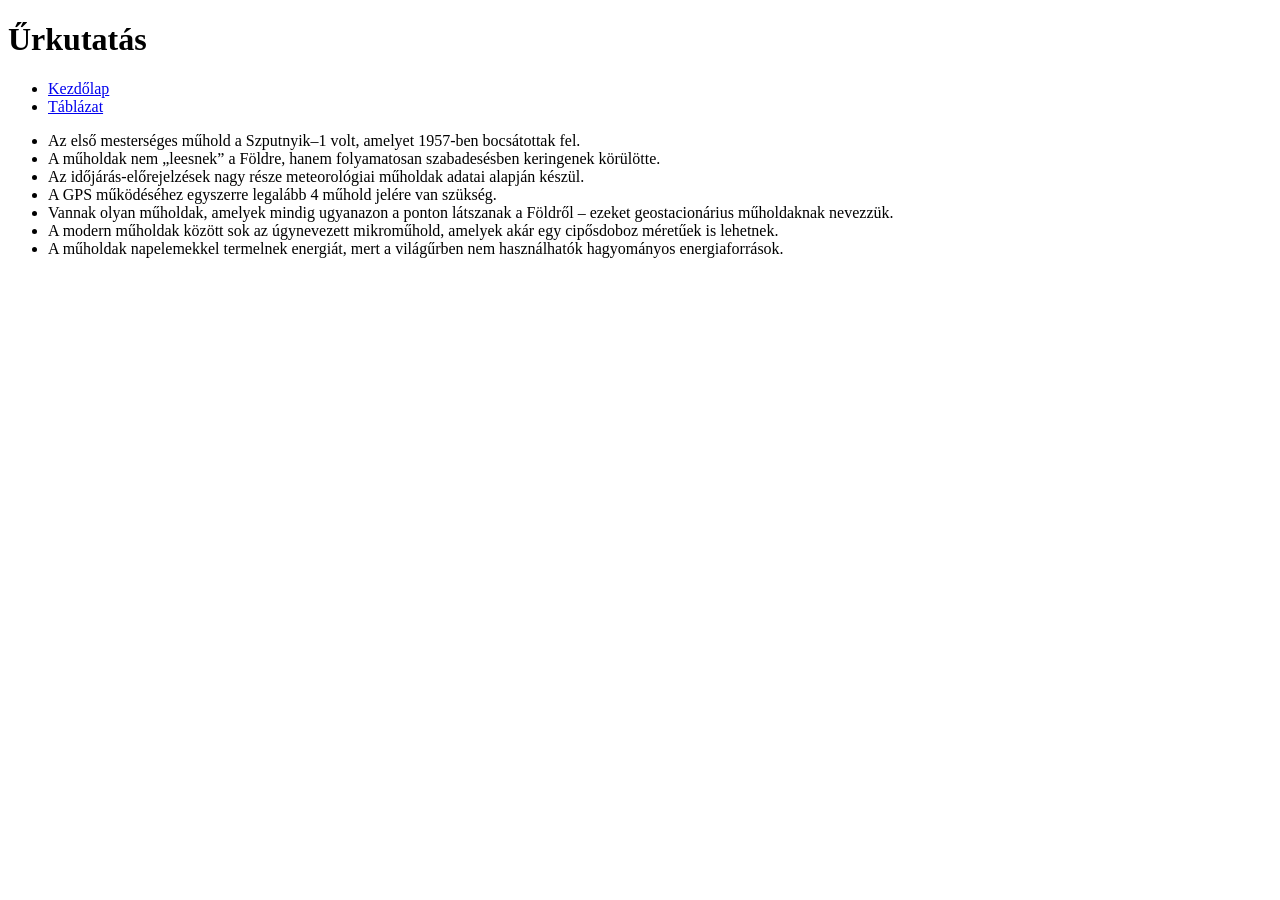
==== index.html @ b3b54368 "45" ====
<!DOCTYPE html>
<html lang="en">
<head>
    <meta charset="UTF-8">
    <meta name="viewport" content="width=device-width, initial-scale=1.0">
    <meta name="description" content="dolgozat">
    <meta name="author" content="leiszt vince">
    <title>Leiszt Vince</title>
</head>
<body>
    <main>
        <header><h1>Űrkutatás</h1></header>
        <nav>
        <ul>
            <li>
                <a href="#">Kezdőlap</a>
            </li>
            <li>
                <a href="#">Táblázat</a>
            </li>
            
        </ul>
        </nav>
        <article>
            <ul>
                <li>Az első mesterséges műhold a Szputnyik–1 volt, amelyet 1957-ben bocsátottak fel.
                <li>A műholdak nem „leesnek” a Földre, hanem folyamatosan szabadesésben keringenek körülötte.</li>
                <li>Az időjárás-előrejelzések nagy része meteorológiai műholdak adatai alapján készül. </li>
                <li>A GPS működéséhez egyszerre legalább 4 műhold jelére van szükség.</li>
                <li>Vannak olyan műholdak, amelyek mindig ugyanazon a ponton látszanak a Földről – ezeket geostacionárius műholdaknak nevezzük.</li>
                <li>A modern műholdak között sok az úgynevezett mikroműhold, amelyek akár egy cipősdoboz méretűek is lehetnek.</li>
                <li>A műholdak napelemekkel termelnek energiát, mert a világűrben nem használhatók hagyományos energiaforrások. </li>
            </ul>
        </article>
        <aside></aside>
        
        <footer></footer>
    </main>
    
</body>
</html>
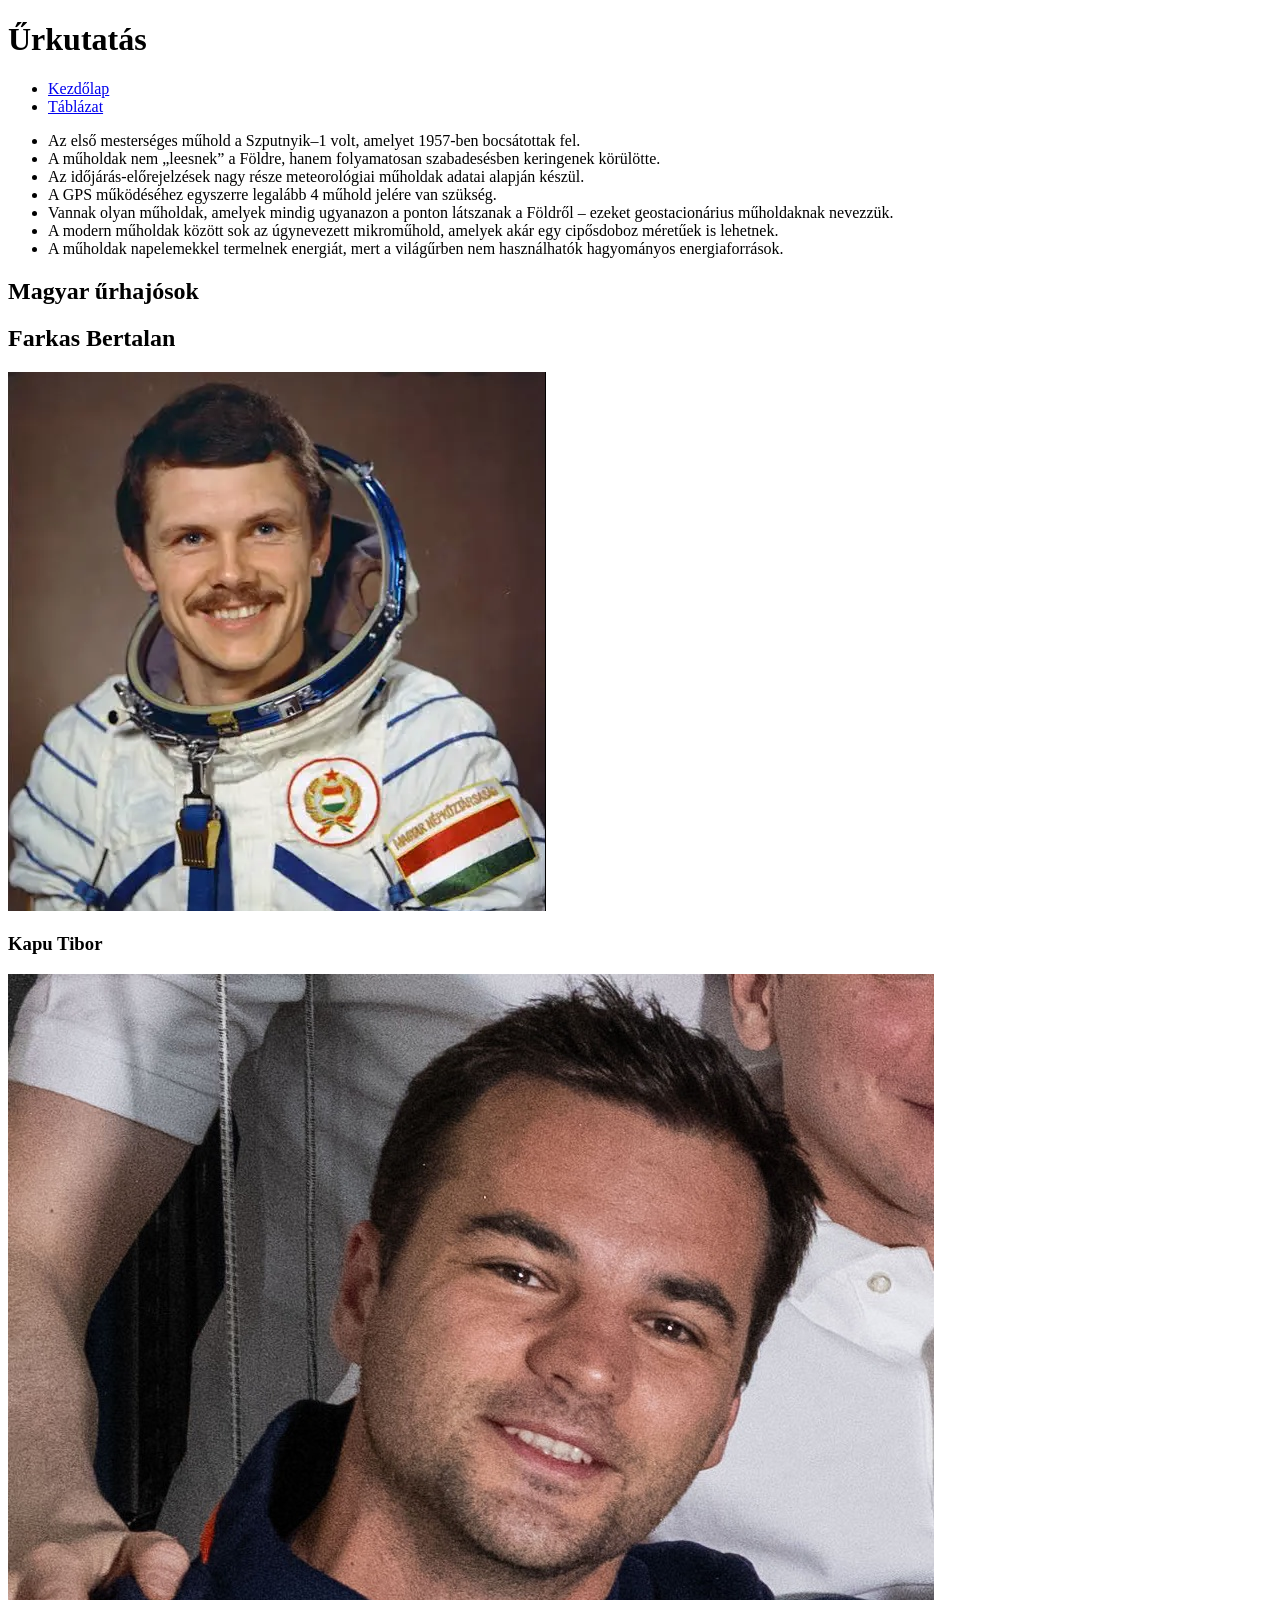
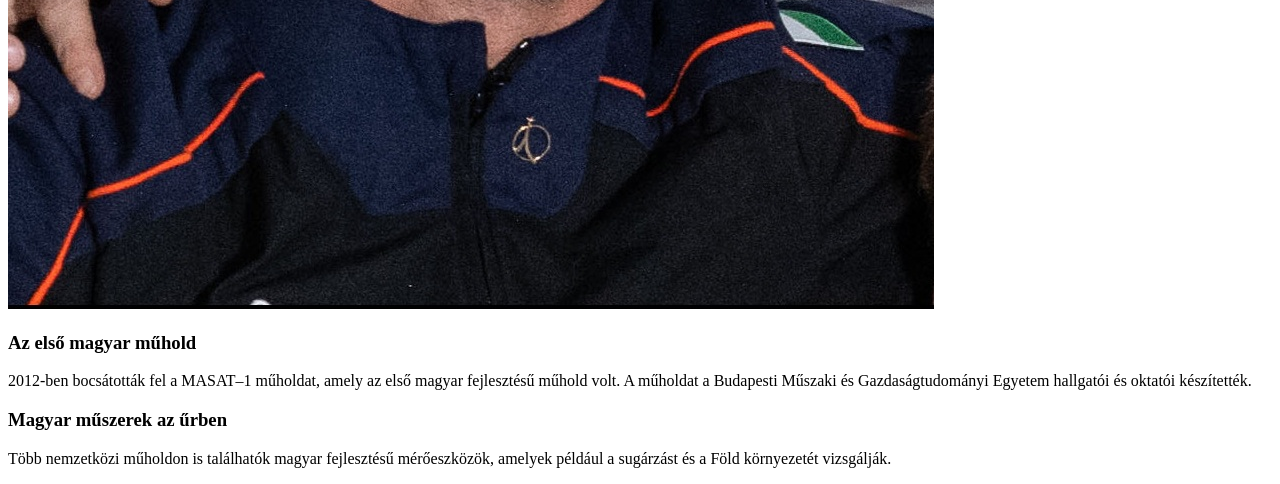
==== commit 5ac86415: "30" ====
--- a/index.html
+++ b/index.html
@@ -5,12 +5,15 @@
     <meta name="viewport" content="width=device-width, initial-scale=1.0">
     <meta name="description" content="dolgozat">
     <meta name="author" content="leiszt vince">
+    <meta name="keywords"content="dolgozat">
     <title>Leiszt Vince</title>
 </head>
 <body>
     <main>
-        <header><h1>Űrkutatás</h1></header>
-        <nav>
+    <header>
+        <h1>Űrkutatás</h1>
+    </header>
+    <nav>
         <ul>
             <li>
                 <a href="#">Kezdőlap</a>
@@ -20,8 +23,9 @@
             </li>
             
         </ul>
-        </nav>
-        <article>
+    </nav>
+    <article>
+        <div class="">
             <ul>
                 <li>Az első mesterséges műhold a Szputnyik–1 volt, amelyet 1957-ben bocsátottak fel.
                 <li>A műholdak nem „leesnek” a Földre, hanem folyamatosan szabadesésben keringenek körülötte.</li>
@@ -31,8 +35,28 @@
                 <li>A modern műholdak között sok az úgynevezett mikroműhold, amelyek akár egy cipősdoboz méretűek is lehetnek.</li>
                 <li>A műholdak napelemekkel termelnek energiát, mert a világűrben nem használhatók hagyományos energiaforrások. </li>
             </ul>
-        </article>
-        <aside></aside>
+            <h2>Magyar űrhajósok</h2>
+        </div>
+    </article>
+    <section>
+    <div class="kepek">
+        <div class="kep1">
+            <h2>Farkas Bertalan</h2>
+            <img src="kepek/farkas_bertalan.png" alt="bertalan">
+        </div>
+    
+        <div class="kep1">
+            <h3>Kapu Tibor</h3>
+            <img src="kepek/Tibor_Kapu_on_ISS.jpg" alt="Kapu">
+        </div>
+    </div>
+    </section>
+    <aside>
+        <h3>Az első magyar műhold</h3>
+        <p>2012-ben bocsátották fel a MASAT–1 műholdat, amely az első magyar fejlesztésű műhold volt. A műholdat a Budapesti Műszaki és Gazdaságtudományi Egyetem hallgatói és oktatói készítették.</p>
+        <h3>Magyar műszerek az űrben</h3>
+        <p>Több nemzetközi műholdon is találhatók magyar fejlesztésű mérőeszközök, amelyek például a sugárzást és a Föld környezetét vizsgálják.</p>
+    </aside>
         
         <footer></footer>
     </main>
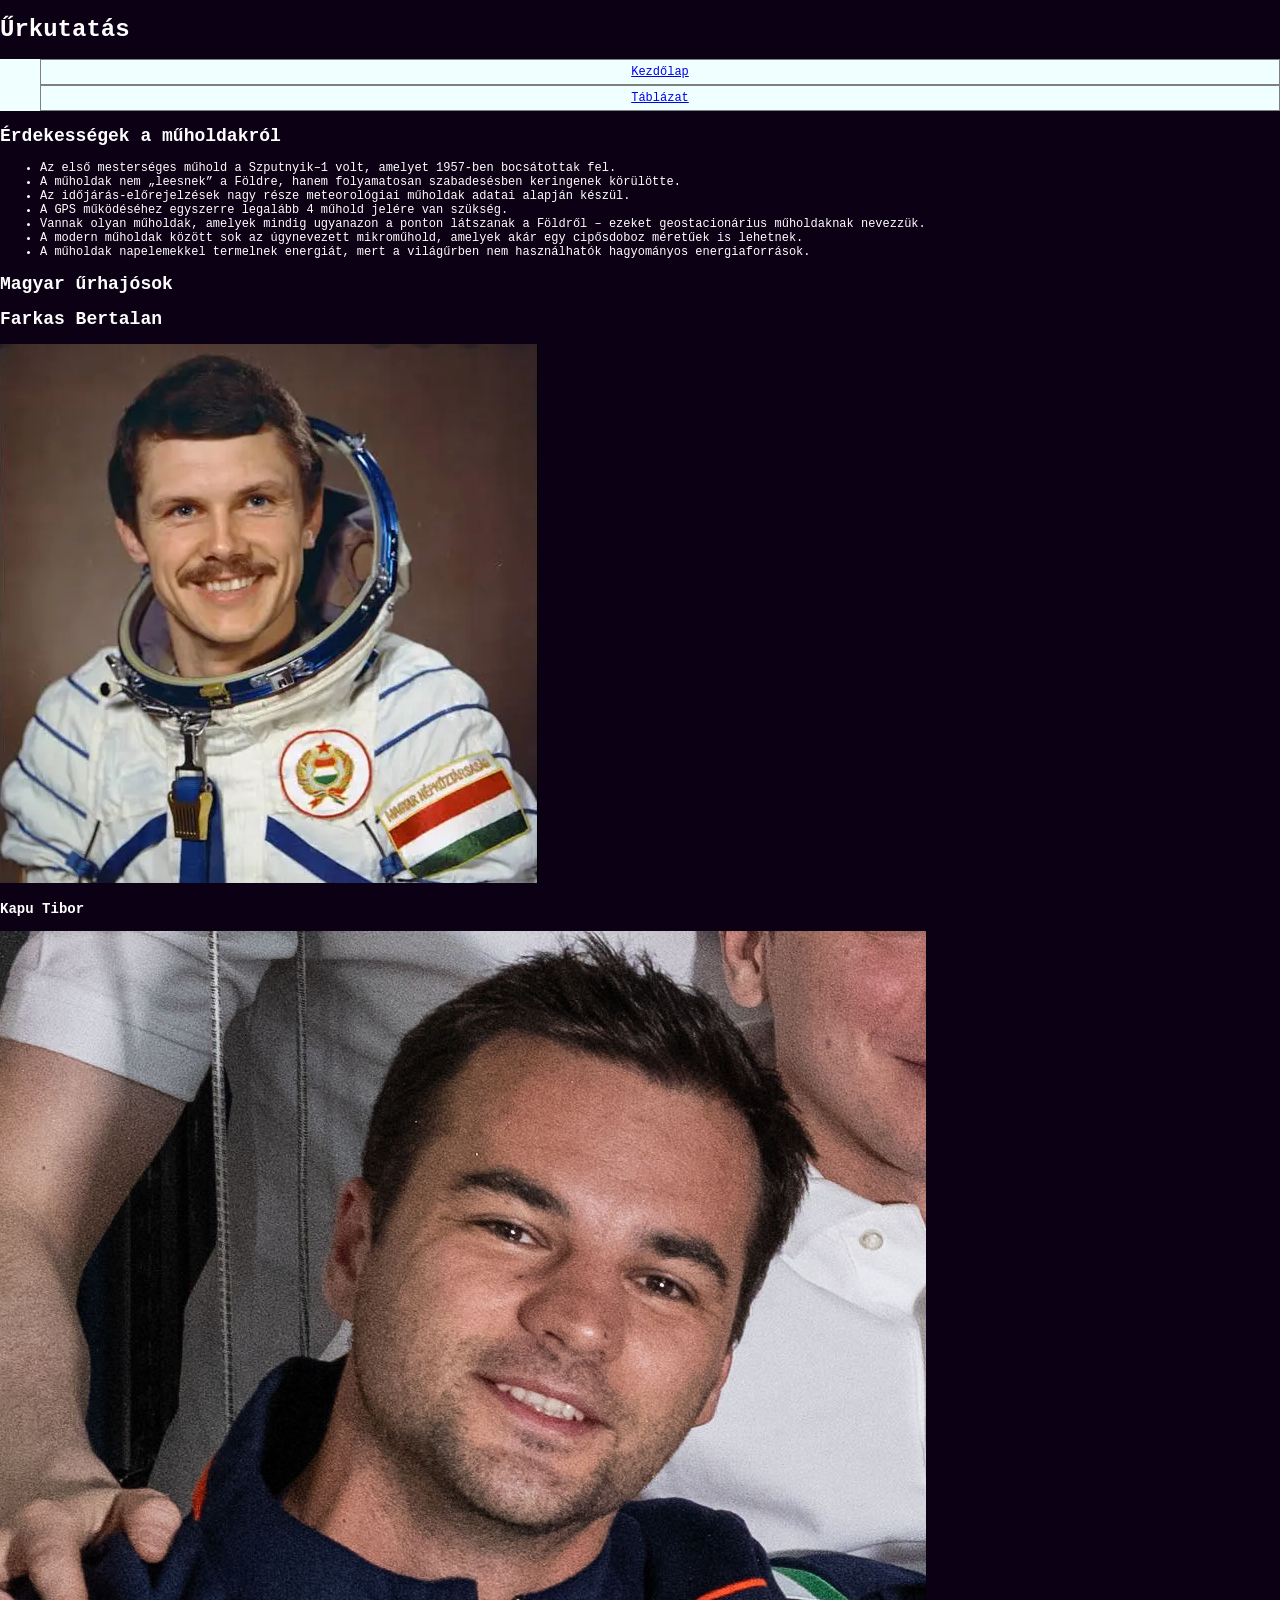
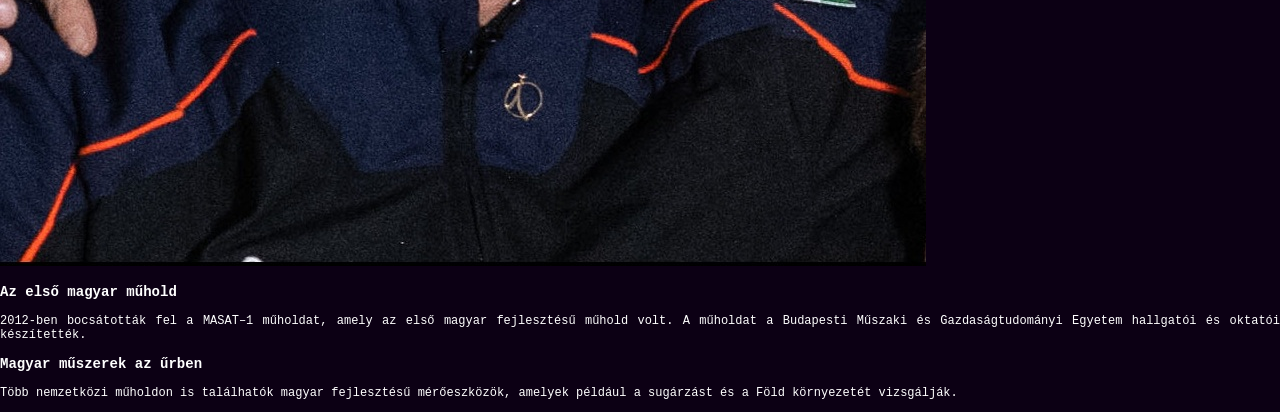
==== commit afe1a7cd: "15" ====
--- a/index.html
+++ b/index.html
@@ -6,6 +6,7 @@
     <meta name="description" content="dolgozat">
     <meta name="author" content="leiszt vince">
     <meta name="keywords"content="dolgozat">
+    <link rel="stylesheet" href="style.css">
     <title>Leiszt Vince</title>
 </head>
 <body>
@@ -25,7 +26,8 @@
         </ul>
     </nav>
     <article>
-        <div class="">
+        <div class="elso">
+            <h1>Érdekességek a műholdakról</h1>
             <ul>
                 <li>Az első mesterséges műhold a Szputnyik–1 volt, amelyet 1957-ben bocsátottak fel.
                 <li>A műholdak nem „leesnek” a Földre, hanem folyamatosan szabadesésben keringenek körülötte.</li>
@@ -35,19 +37,23 @@
                 <li>A modern műholdak között sok az úgynevezett mikroműhold, amelyek akár egy cipősdoboz méretűek is lehetnek.</li>
                 <li>A műholdak napelemekkel termelnek energiát, mert a világűrben nem használhatók hagyományos energiaforrások. </li>
             </ul>
+        <div class="masodik">
             <h2>Magyar űrhajósok</h2>
+        </div>
         </div>
     </article>
     <section>
     <div class="kepek">
-        <div class="kep1">
-            <h2>Farkas Bertalan</h2>
-            <img src="kepek/farkas_bertalan.png" alt="bertalan">
-        </div>
+        <div class="harmadik">
+            <div class="kep1">
+                <h2>Farkas Bertalan</h2>
+                <img src="kepek/farkas_bertalan.png" alt="bertalan">
+            </div>
     
-        <div class="kep1">
-            <h3>Kapu Tibor</h3>
-            <img src="kepek/Tibor_Kapu_on_ISS.jpg" alt="Kapu">
+            <div class="kep1">
+                <h3>Kapu Tibor</h3>
+                <img src="kepek/Tibor_Kapu_on_ISS.jpg" alt="Kapu">
+            </div>
         </div>
     </div>
     </section>
--- a/style.css
+++ b/style.css
@@ -0,0 +1,37 @@
+*{
+    box-sizing: border-box;
+}
+
+body {
+    background-color: rgb(12, 0, 20);
+    font-family: 'Courier New', Courier, monospace;
+    font-size: 12px;
+    color: rgb(255, 255, 255);
+    text-align: justify;
+    padding: 0px;
+    margin: 0px;
+
+}
+
+main{
+
+}
+
+nav{
+    background-color: azure;
+}
+
+nav li{
+    list-style: none;
+    text-align: center;
+    padding-top: 5px;
+    padding-bottom: 5px;
+    padding-left: 10px;
+    padding-right: 10px;
+    border: 1px solid gray;
+}
+
+nav li:hover{
+    background-color: blanchedalmond;
+}
+
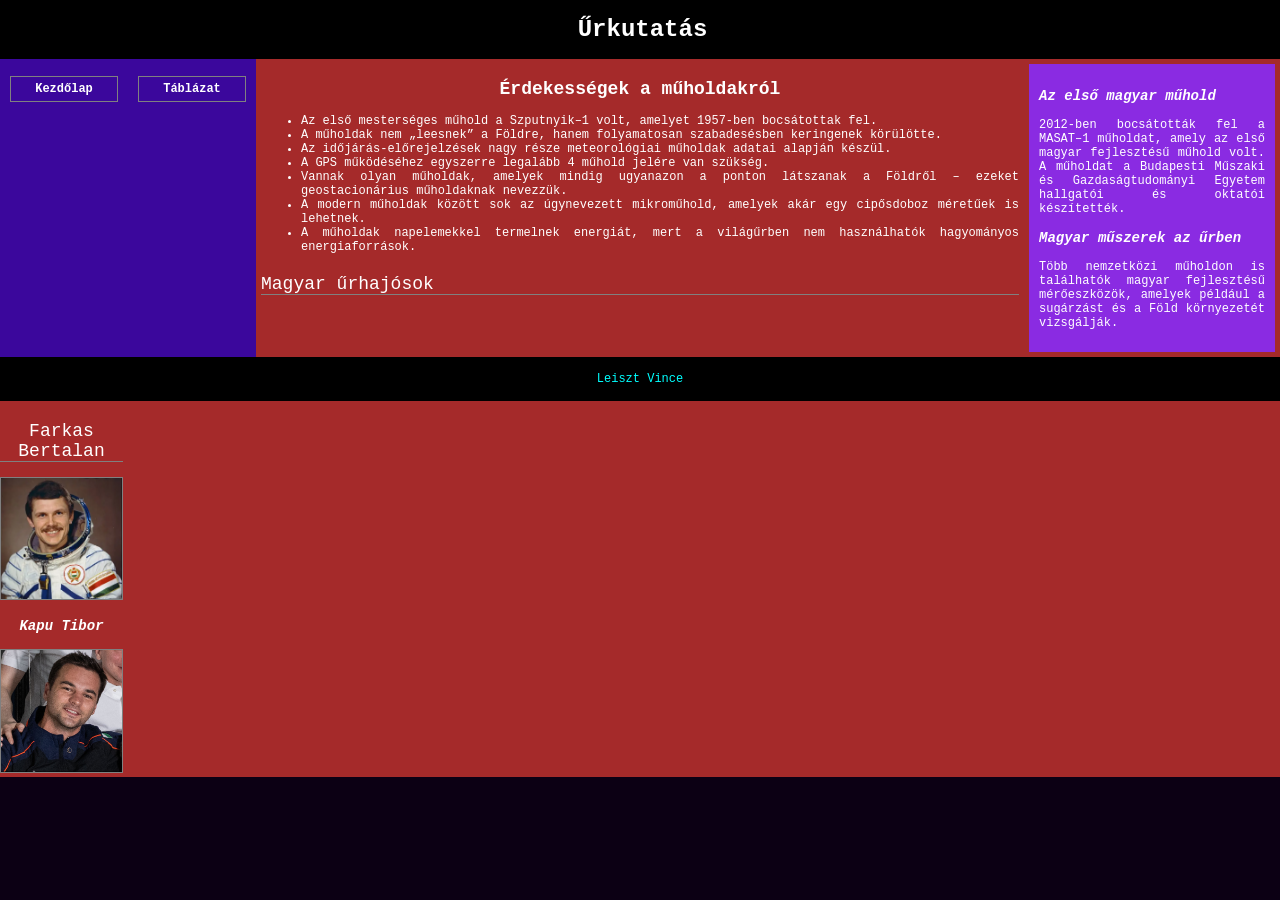
==== commit 2e1dfa02: "vege" ====
--- a/index.html
+++ b/index.html
@@ -64,7 +64,7 @@
         <p>Több nemzetközi műholdon is találhatók magyar fejlesztésű mérőeszközök, amelyek például a sugárzást és a Föld környezetét vizsgálják.</p>
     </aside>
         
-        <footer></footer>
+        <footer>Leiszt Vince</footer>
     </main>
     
 </body>
--- a/style.css
+++ b/style.css
@@ -2,36 +2,133 @@
     box-sizing: border-box;
 }
 
-body {
+body{
     background-color: rgb(12, 0, 20);
     font-family: 'Courier New', Courier, monospace;
     font-size: 12px;
-    color: rgb(255, 255, 255);
+    color: white;
     text-align: justify;
-    padding: 0px;
-    margin: 0px;
-
+    margin: 0;
+    padding: 0;
 }
 
 main{
+    display: grid;
+    grid-template-columns: 1fr 3fr 1fr;
 
+    grid-template-areas:
+        "h h h"
+        "n ar as"
+        "f f f";
+
+    background-color: brown;
+}
+
+header{
+    grid-area: h;
+    background-color: black;
+    color: white;
+    padding-left: 5px;
 }
 
 nav{
-    background-color: azure;
+    grid-area: n;
+    background-color: rgb(59, 7, 156);
+}
+
+nav ul{
+    display: grid;
+    grid-template-columns: 1fr 1fr;
+    padding: 0;
 }
 
 nav li{
     list-style: none;
     text-align: center;
-    padding-top: 5px;
-    padding-bottom: 5px;
-    padding-left: 10px;
-    padding-right: 10px;
+    margin: 5px 10px;
     border: 1px solid gray;
+    padding: 5px;
 }
 
 nav li:hover{
     background-color: blanchedalmond;
 }
 
+nav a{
+    text-decoration: none;
+    color: white;
+    font-weight: bold;
+}
+
+article{
+    grid-area: ar;
+    margin: 5px;
+}
+
+aside{
+    grid-area: as;
+    margin: 5px;
+    background-color: blueviolet;
+    padding: 10px;
+}
+
+footer{
+    grid-area: f;
+    background-color: black;
+    color: aqua;
+    text-align: center;
+    padding: 15px;
+}
+
+h1{
+    text-align: center;
+}
+
+h2{
+    font-weight: lighter;
+    border-bottom: 1px solid gray;
+    margin-top: 20px;
+}
+
+h3{
+    font-style: italic;
+}
+
+.kepek{
+    display: grid;
+    grid-template-columns: 1fr 1fr;
+    gap: 10px;
+    text-align: center;
+}
+
+img{
+    width: 100%;
+    border: 1px solid gray;
+}
+
+
+@media screen and (max-width:600px){
+
+    main{
+        grid-template-columns: 1fr;
+
+        grid-template-areas:
+            "h"
+            "n"
+            "ar"
+            "as"
+            "f";
+    }
+
+    nav ul{
+        grid-template-columns: 1fr;
+    }
+
+    .kepek{
+        grid-template-columns: 1fr;
+    }
+
+    p{
+        font-size: calc(10px + 2vw);
+    }
+}
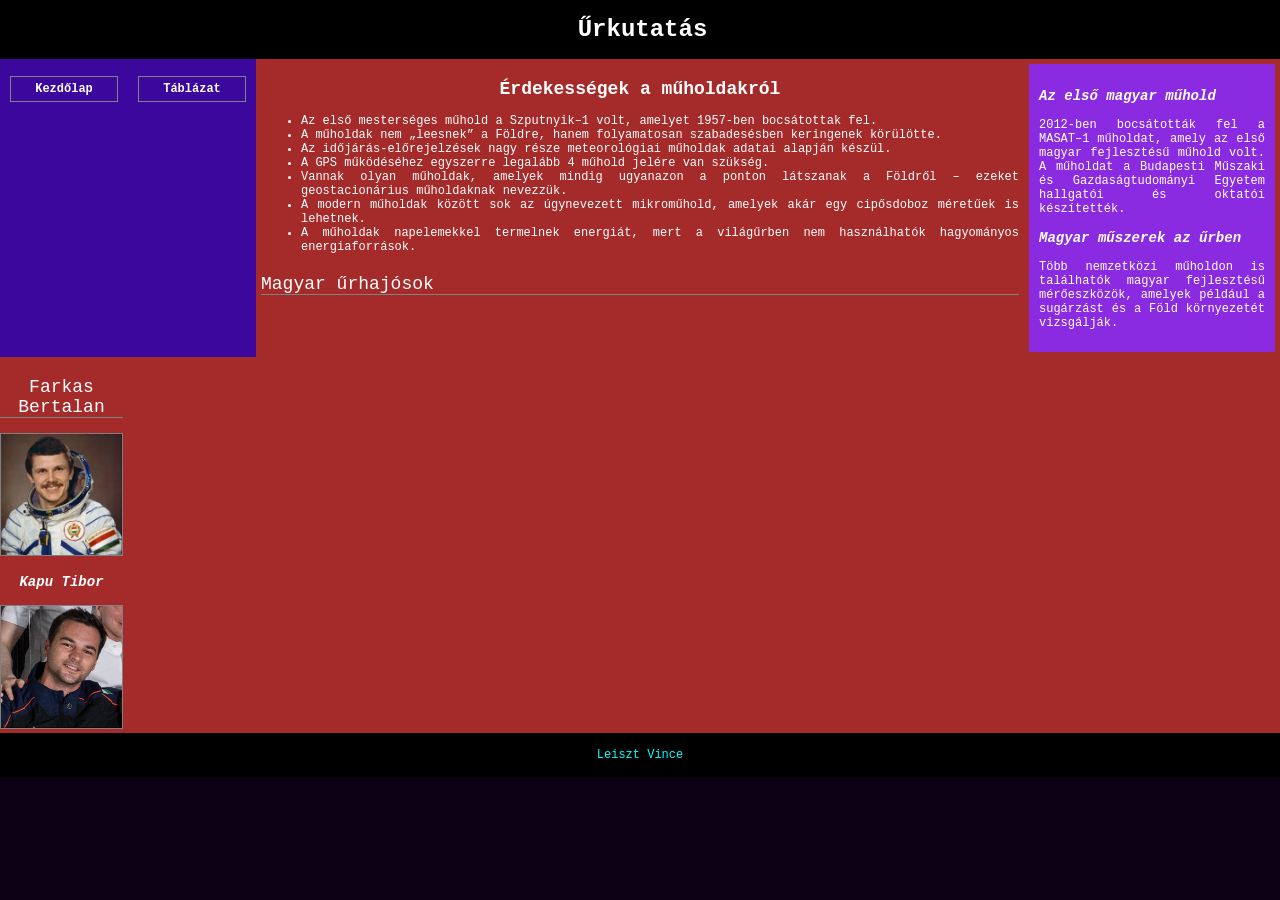
==== commit bbc7a837: "footer rossz helyen volt" ====
--- a/index.html
+++ b/index.html
@@ -17,10 +17,10 @@
     <nav>
         <ul>
             <li>
-                <a href="#">Kezdőlap</a>
+                <a href="index.html">Kezdőlap</a>
             </li>
             <li>
-                <a href="#">Táblázat</a>
+                <a href="index2.html">Táblázat</a>
             </li>
             
         </ul>
@@ -64,8 +64,8 @@
         <p>Több nemzetközi műholdon is találhatók magyar fejlesztésű mérőeszközök, amelyek például a sugárzást és a Föld környezetét vizsgálják.</p>
     </aside>
         
-        <footer>Leiszt Vince</footer>
+        
     </main>
-    
+    <footer>Leiszt Vince</footer>
 </body>
 </html>
--- a/style.css
+++ b/style.css
@@ -15,7 +15,6 @@
 main{
     display: grid;
     grid-template-columns: 1fr 3fr 1fr;
-
     grid-template-areas:
         "h h h"
         "n ar as"
